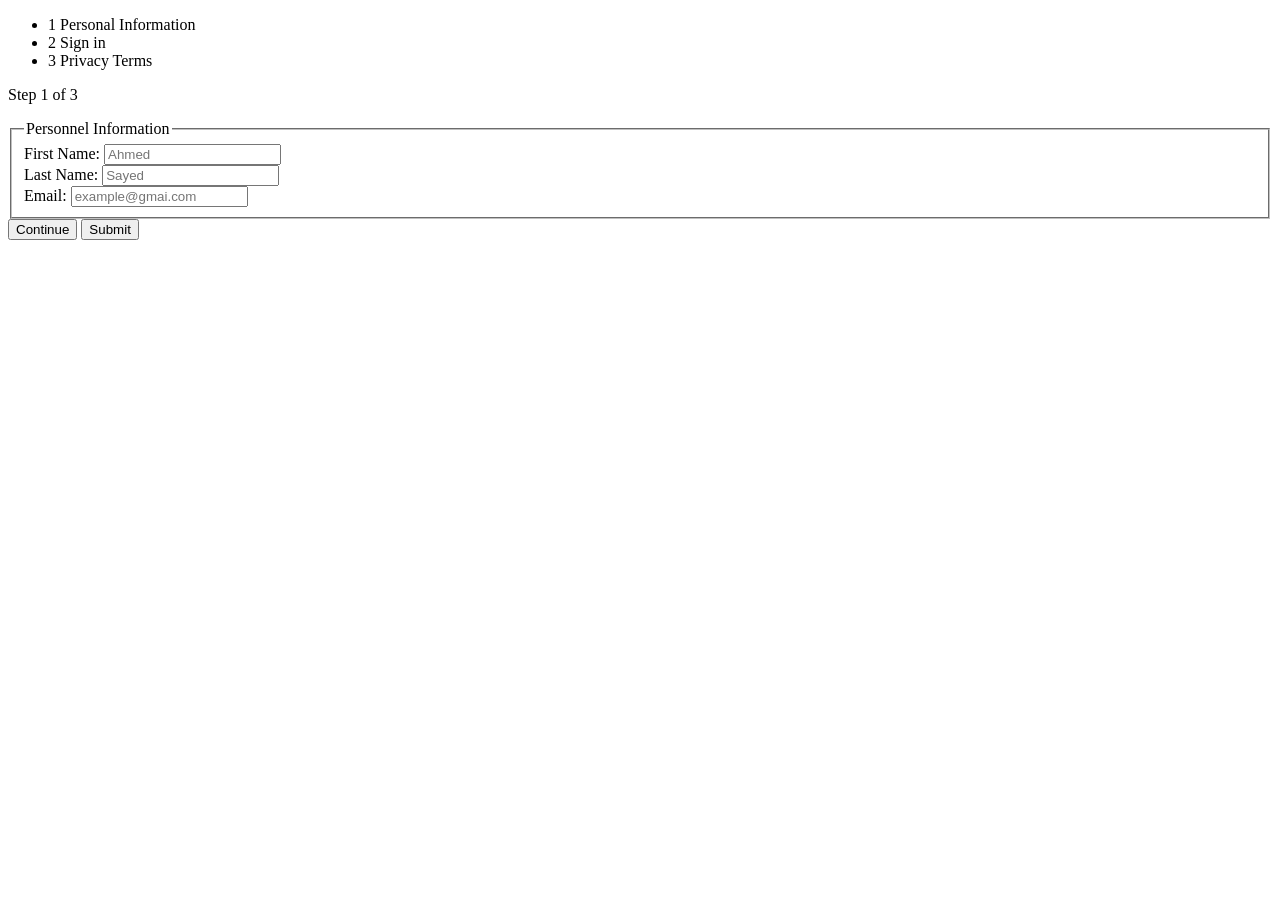
==== Front-End-Engineering/HTML/components.html @ 89ea5d43 "A11y HTML5 Components" ====
<!doctype html>
<html lang="en">
  <head>
    <meta charset="UTF-8" />
    <meta name="viewport" content="width=device-width, initial-scale=1.0" />
    <title>Ready Production A11y HTML5 Components</title>
  </head>
  <body>
    <!-- 1- Multi Step Form Component (msf) -->
    <section class="msf">
      <nav class="msf__pagination" aria-label="Form Pagination Progress">
        <ul>
          <li data-step="1" aria-current="step" tabindex="-1">
            <span class="msf__circle">1</span>
            <span class="msf__label">Personal Information</span>
          </li>
          <li data-step="2" tabindex="-1">
            <span class="msf__circle">2</span>
            <span class="msf__label">Sign in</span>
          </li>
          <li data-step="3" tabindex="-1">
            <span class="msf__circle">3</span>
            <span class="msf__label">Privacy Terms</span>
          </li>
        </ul>
      </nav>
      <p
        role="status"
        aria-live="polite"
        class="msf__status sr-only"
        id="msf-status"
      >
        Step 1 of 3
      </p>
      <form
        action="/submit"
        method="POST"
        id="msf-form"
        class="msf__form"
        novalidate
      >
        <fieldset class="msf__step" data-step="1" aria-current="step">
          <legend>Personnel Information</legend>
          <div class="msf__field">
            <label for="fname">First Name: </label>
            <input
              type="text"
              id="fname"
              name="fname"
              placeholder="Ahmed"
              minlength="2"
              maxlength="20"
              required
              aria-describedby="msf-fname-err"
            />
            <p id="msf-fname-err" class="msf__err" hidden>
              Name must be include from 2 - 20 characters
            </p>
          </div>
          <div class="msf__field">
            <label for="lname">Last Name: </label>
            <input
              type="text"
              id="lname"
              name="lname"
              placeholder="Sayed"
              minlength="2"
              maxlength="20"
              required
              aria-describedby="msf-lname-err"
            />
            <p id="msf-lname-err" class="msf__err" hidden>
              Name must be include from 2 - 20 characters
            </p>
          </div>
          <div class="msf__field">
            <label for="email">Email: </label>
            <input
              type="email"
              id="email"
              name="email"
              placeholder="example@gmai.com"
              pattern="^[^\s]+@[^\s]+\.[a-zA-Z0-9]{2,}$"
              autocomplete="email"
              required
              aria-describedby="msf-email-err"
            />
            <p id="msf-email-err" class="msf__err" hidden>Email Invalid</p>
          </div>
        </fieldset>
        <fieldset data-step="2" tabindex="-1" class="msf__step" hidden>
          <legend>Sign in</legend>
          <div class="msf__field">
            <label for="username">Username: </label>
            <input
              type="text"
              id="username"
              name="username"
              minlength="2"
              maxlength="20"
              autocomplete="username"
              aria-describedby="msf-username-err"
              required
            />
            <p id="msf-username-err" class="msf__err" hidden>
              Invalid username
            </p>
          </div>
          <div class="msf__field">
            <label for="password">Password: </label>
            <input
              type="password"
              id="password"
              name="password"
              minlength="8"
              maxlength="20"
              aria-describedby="msf-pass-err"
              required
            />
            <p id="msf-pass-err" class="msf__err" hidden>Invalid Password</p>
          </div>
        </fieldset>
        <fieldset data-step="3" tabindex="-1" class="msf__step" hidden>
          <legend>Privacy Terms</legend>
          <dl
            class="msf__summary"
            id="msf-summary"
            aria-live="polite"
            hidden
          ></dl>
          <div class="msf__field">
            <input
              type="checkbox"
              id="terms"
              name="terms"
              value="agree-terms"
              required
              aria-describedby="msf-terms-err"
            />
            <label for="terms"
              >I agree with <a href="/terms">terms of privacy.</a></label
            >
            <p id="msf-terms-err" class="msf__err" hidden>
              Must be agree of privacy terms
            </p>
            <div class="msf__status__err" id="msf-status-err" hidden>
              Invalid Steps
            </div>
            <div class="msf__status__success" id="msf-status-success" hidden>
              Valid Steps
            </div>
          </div>
        </fieldset>
        <div class="msf__actions">
          <button
            type="button"
            class="btn msf__btn__info"
            aria-label="Back Step"
            hidden
          >
            Back
          </button>
          <button
            type="button"
            class="btn msf__btn__primary"
            aria-label="Next Step"
          >
            Continue
          </button>
          <button
            type="submit"
            class="btn msf__btn__primary"
            aria-label="Submit Form"
          >
            Submit
          </button>
        </div>
      </form>
    </section>
  </body>
</html>
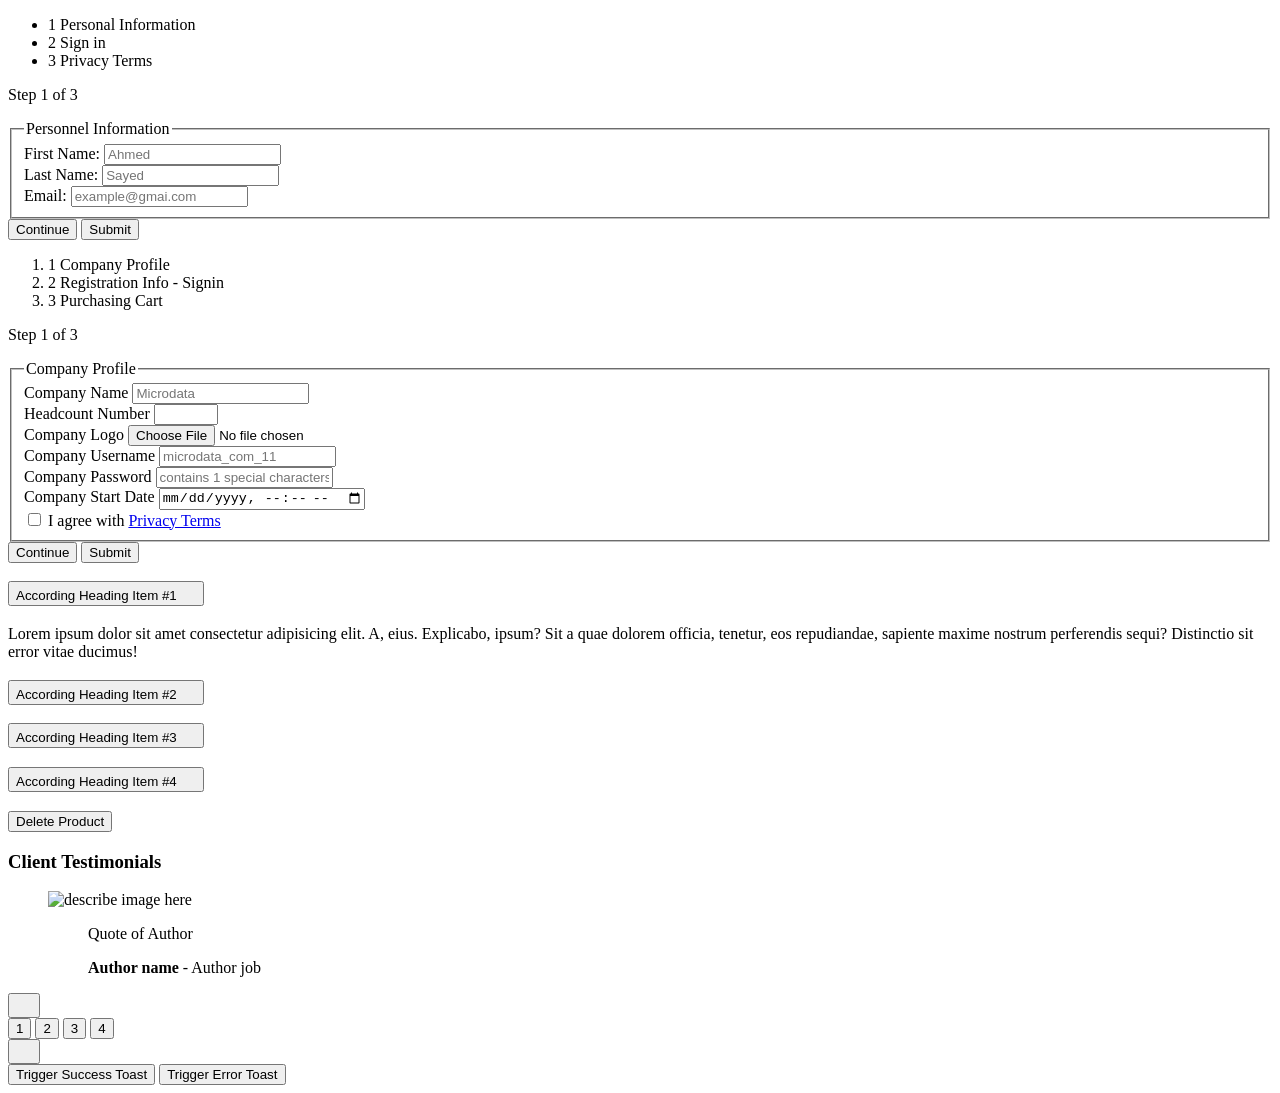
==== commit e4d982f5: "A11y HTML5 Components" ====
--- a/Front-End-Engineering/HTML/components.html
+++ b/Front-End-Engineering/HTML/components.html
@@ -177,5 +177,830 @@
         </div>
       </form>
     </section>
+    <!-- =========================================================== -->
+    <!-- 2- Multi Step Form + Form with Products as checkbox Cards -->
+    <section class="msf">
+      <nav class="msf__pagination" aria-label="Form Pagination Progress">
+        <ol>
+          <li
+            class="msf__step"
+            data-step="1"
+            aria-current="step"
+            aria-label="Step 1 of 3"
+          >
+            <span class="msf__circle">1</span>
+            <span class="msf__label">Company Profile</span>
+          </li>
+          <li
+            class="msf__step"
+            data-step="2"
+            tabindex="-1"
+            aria-label="Step 2 of 3"
+          >
+            <span class="msf__circle">2</span>
+            <span class="msf__label">Registration Info - Signin</span>
+          </li>
+          <li
+            class="msf__step"
+            data-step="3"
+            tabindex="-1"
+            aria-label="Step 3 of 3"
+          >
+            <span class="msf__circle">3</span>
+            <span class="msf__label">Purchasing Cart</span>
+          </li>
+        </ol>
+      </nav>
+      <p
+        class="msf__status sr-only"
+        id="msf-status"
+        role="status"
+        aria-live="polite"
+      >
+        Step 1 of 3
+      </p>
+      <form action="/submit" method="POST" class="msf__form" novalidate>
+        <fieldset class="msf__form-step" data-step="1" aria-current="step">
+          <legend>Company Profile</legend>
+          <div class="msf_form-field">
+            <label for="compname">Company Name</label>
+            <input
+              type="text"
+              minlength="2"
+              maxlength="25"
+              id="compname"
+              name="compname"
+              placeholder="Microdata"
+              autocomplete="off"
+              aria-describedby="msf-compname-err"
+              required
+            />
+            <p id="msf-compname-err" class="msf__error" hidden>Invalid Name</p>
+          </div>
+          <div class="msf_form-field">
+            <label for="comp-count">Headcount Number</label>
+            <input
+              type="number"
+              min="10"
+              max="1000"
+              step="1"
+              id="comp-count"
+              name="comp-count"
+              autocomplete="off"
+              aria-describedby="msf-compcount-err"
+              required
+            />
+            <p id="msf-compcount-err" class="msf__error" hidden>
+              Invalid Number
+            </p>
+          </div>
+          <div class="msf_form-field">
+            <label for="complogo">Company Logo</label>
+            <input
+              type="file"
+              accept="image/png"
+              id="complogo"
+              name="complogo"
+              placeholder="Select any image from png type"
+              aria-describedby="msf-complogo-err"
+              required
+            />
+            <p id="msf-complogo-err" class="msf__error" hidden>Invalid Image</p>
+          </div>
+          <div class="msf_form-field">
+            <label for="compuser">Company Username</label>
+            <input
+              type="text"
+              minlength="6"
+              maxlength="15"
+              id="compuser"
+              name="compuser"
+              placeholder="microdata_com_11"
+              aria-describedby="msf-compuser-err"
+              required
+            />
+            <p id="msf-compuser-err" class="msf__error" hidden>
+              Invalid Username Name
+            </p>
+          </div>
+          <div class="msf_form-field">
+            <label for="comppass">Company Password</label>
+            <input
+              type="password"
+              minlength="8"
+              maxlength="15"
+              id="comppass"
+              name="comppass"
+              placeholder="contains 1 special characters and 2 digits and at least contains 8 characters"
+              aria-describedby="msf-comppass-err"
+              required
+            />
+            <p id="msf-comppass-err" class="msf__error" hidden>
+              Invalid Password
+            </p>
+          </div>
+          <div class="msf_form-field">
+            <label for="compdob">Company Start Date</label>
+            <input
+              type="datetime-local"
+              id="compdob"
+              name="compdob"
+              placeholder="Must be the difference between current date and start date five years at least"
+              aria-describedby="msf-compdob-err"
+              required
+            />
+            <p id="msf-compdob-err" class="msf__error" hidden>
+              Invalid Start Date
+            </p>
+          </div>
+          <div class="msf_form-field">
+            <input
+              type="checkbox"
+              name="terms"
+              id="terms"
+              value="agree-terms"
+              aria-describedby="msf-terms-err"
+              required
+            />
+            <label for="terms"
+              >I agree with <a href="/terms">Privacy Terms</a></label
+            >
+            <p id="msf-terms-err" class="msf__error" hidden>
+              Must be agree with privacy terms
+            </p>
+          </div>
+        </fieldset>
+        <fieldset class="msf__form-step" data-step="2" hidden>
+          <legend>Registration Info - Signin</legend>
+          <div class="msf_form-field">
+            <label for="signuser">Username</label>
+            <input
+              type="text"
+              id="signuser"
+              name="signuser"
+              placeholder="microdata"
+              aria-describedby="msf-signuser-err"
+              autocomplete="off"
+              required
+            />
+            <p id="msf-signuser-err" class="msf__error" hidden>
+              Invalid Username
+            </p>
+          </div>
+          <div class="msf_form-field">
+            <label for="signpass">Password</label>
+            <input
+              type="password"
+              id="signpass"
+              name="signpass"
+              aria-describedby="msf-signpass-err"
+              required
+            />
+            <p id="msf-signpass-err" class="msf__error" hidden>
+              Invalid Password
+            </p>
+          </div>
+          <div class="msf_form-field">
+            <input
+              type="checkbox"
+              name="rememberme"
+              id="rememberme"
+              value="remember-on"
+            />
+            <label for="rememberme">Remember Me</label>
+          </div>
+        </fieldset>
+        <fieldset
+          class="msf__form-step"
+          data-step="3"
+          hidden
+          aria-describedby="pcard-instructions"
+        >
+          <legend>Purchasing Cart</legend>
+          <dl
+            class="msf__summary"
+            id="msf-summary"
+            aria-live="polite"
+            aria-label="Summary"
+          ></dl>
+          <div class="msf__pcard__grid">
+            <div class="msf__form-field msf__form__pcard">
+              <input
+                type="checkbox"
+                id="lenovo-mouse"
+                name="lenovo-mouse"
+                value="lenovo-wireless-mouse"
+                aria-labelledby="lenove-mouse-title"
+                data-price="9.99"
+                data-qty="5"
+                aria-describedby="lenovo-mouse-desc"
+              />
+              <article class="msf__pcard__container">
+                <div class="pcard__image">
+                  <img src="/imgs/mouse.png" alt="Lenovo Wireless Mouse" />
+                </div>
+                <div class="pcard__content">
+                  <label for="lenovo-mouse" class="pcard__label">
+                    <span class="pcard__label__name sr-only"
+                      >Lenovo wireless Mouse</span
+                    >
+                    <span class="pcard__label__qty">5</span>
+                    <span class="pcard__label__price">$9.99</span>
+                  </label>
+                  <h3 id="lenove-mouse-title">Lenovo Wireless Mouse</h3>
+                  <p id="lenovo-mouse-desc">
+                    Describe The quality of Product here (in breif)
+                  </p>
+                </div>
+              </article>
+            </div>
+            <div class="msf__form-field msf__form__pcard">
+              <input
+                type="checkbox"
+                id="hp-mouse"
+                name="hp-mouse"
+                value="hp-wireless-mouse"
+                aria-labelledby="hp-mouse-title"
+                aria-describedby="hp-mouse-desc"
+                data-price="19.99"
+                data-qty="2"
+              />
+              <article class="msf__pcard__container">
+                <div class="pcard__image">
+                  <img src="/imgs/mouse1.png" alt="HP Wireless Mouse" />
+                </div>
+                <div class="pcard__content">
+                  <label for="hp-mouse" class="pcard__label">
+                    <span class="pcard__label__name sr-only"
+                      >HP wireless Mouse</span
+                    >
+                    <span class="pcard__label__qty">2</span>
+                    <span class="pcard__label__price">$19.99</span>
+                  </label>
+                  <h3 id="hp-mouse-title">HP Wireless Mouse</h3>
+                  <p id="hp-mouse-desc">
+                    Describe The quality of Product here (in breif)
+                  </p>
+                </div>
+              </article>
+            </div>
+            <div class="msf__form-field msf__form__pcard">
+              <input
+                type="checkbox"
+                id="dell-mouse"
+                name="dell-mouse"
+                value="dell-wireless-mouse"
+                aria-labelledby="dell-mouse-title"
+                aria-describedby="dell-mouse-desc"
+                data-price="15.9"
+                data-qty="4"
+              />
+              <article class="msf__pcard__container">
+                <div class="pcard__image">
+                  <img src="/imgs/mouse2.png" alt="DELL Wireless Mouse" />
+                </div>
+                <div class="pcard__content">
+                  <label for="dell-mouse" class="pcard__label">
+                    <span class="pcard__label__name sr-only"
+                      >DELL wireless Mouse</span
+                    >
+                    <span class="pcard__label__qty">4</span>
+                    <span class="pcard__label__price">$15.99</span>
+                  </label>
+                  <h3 id="dell-mouse-title">DEll Wireless Mouse</h3>
+                  <p id="dell-mouse-desc">
+                    Describe The quality of Product here (in breif)
+                  </p>
+                </div>
+              </article>
+            </div>
+            <div class="msf__form-field msf__form__pcard">
+              <input
+                type="checkbox"
+                id="microsoft-mouse"
+                name="microsoft-mouse"
+                value="microsoft-wireless-mouse"
+                aria-labelledby="microsoft-mouse-title"
+                aria-describedby="microsoft-mouse-desc"
+                data-price="12.99"
+                data-qty="4"
+              />
+              <article class="msf__pcard__container">
+                <div class="pcard__image">
+                  <img src="/imgs/mouse4.png" alt="Microsoft Wireless Mouse" />
+                </div>
+                <div class="pcard__content">
+                  <label for="microsoft-mouse" class="pcard__label">
+                    <span class="pcard__label__name sr-only"
+                      >Microsoft wireless Mouse</span
+                    >
+                    <span class="pcard__label__qty">4</span>
+                    <span class="pcard__label__price">$12.99</span>
+                  </label>
+                  <h3 id="microsoft-mouse-title">Microsoft Wireless Mouse</h3>
+                  <p id="microsoft-mouse-desc">
+                    Describe The quality of Product here (in breif)
+                  </p>
+                </div>
+              </article>
+            </div>
+          </div>
+          <div class="msf__status-pcard" id="pcard-instructions">
+            <p class="pcard__error" hidden>
+              Must be select one element at least
+            </p>
+            <p class="pcard__success" hidden>
+              Your are select 3 Products - Sub Total = $30
+            </p>
+          </div>
+        </fieldset>
+        <div class="msf__form-actions">
+          <button
+            type="button"
+            id="msf-back-btn"
+            class="btn msf__btn--info"
+            aria-label="Back Step"
+            hidden
+          >
+            Back
+          </button>
+          <button
+            type="button"
+            id="msf-next-btn"
+            class="btn msf__btn--primary"
+            aria-label="Next Step"
+          >
+            Continue
+          </button>
+          <button
+            type="submit"
+            id="msf-submit-btn"
+            class="btn msf__btn--primary"
+            aria-label="Submit Button"
+          >
+            Submit
+          </button>
+        </div>
+      </form>
+    </section>
+    <!-- =========================================================== -->
+    <!-- 3- Accordion Component -->
+    <div class="accordion__wrapper" id="accordion">
+      <div class="accordion__item">
+        <h3 class="accordion__heading">
+          <button
+            class="btn accordion__btn"
+            id="accordion-btn-1"
+            type="button"
+            aria-controls="accordion-panel-1"
+            aria-expanded="true"
+          >
+            According Heading Item #1
+            <svg
+              width="16"
+              height="16"
+              viewBox="0 0 16 16"
+              aria-hidden="true"
+              focusable="false"
+            >
+              <path fill="none" stroke="currentColor" d="" />
+            </svg>
+          </button>
+        </h3>
+        <div
+          class="accordion__content"
+          id="accordion-panel-1"
+          aria-labelledby="accordion-btn-1"
+          role="region"
+        >
+          <p class="accordion__text">
+            Lorem ipsum dolor sit amet consectetur adipisicing elit. A, eius.
+            Explicabo, ipsum? Sit a quae dolorem officia, tenetur, eos
+            repudiandae, sapiente maxime nostrum perferendis sequi? Distinctio
+            sit error vitae ducimus!
+          </p>
+        </div>
+      </div>
+      <div class="accordion__item">
+        <h3 class="accordion__heading">
+          <button
+            class="btn accordion__btn"
+            id="accordion-btn-2"
+            type="button"
+            aria-controls="accordion-panel-2"
+            aria-expanded="false"
+          >
+            According Heading Item #2
+            <svg
+              width="16"
+              height="16"
+              viewBox="0 0 16 16"
+              aria-hidden="true"
+              focusable="false"
+            >
+              <path fill="none" stroke="currentColor" d="" />
+            </svg>
+          </button>
+        </h3>
+        <div
+          class="accordion__content"
+          id="accordion-panel-2"
+          aria-labelledby="accordion-btn-2"
+          role="region"
+          hidden
+        >
+          <p class="accordion__text">
+            Lorem, ipsum dolor sit amet consectetur adipisicing elit. Eaque,
+            totam! Autem officia blanditiis impedit. Quaerat officiis pariatur
+            fugiat ut? Pariatur alias sapiente ipsa corporis fugit dicta
+            praesentium nulla eos libero.
+          </p>
+        </div>
+      </div>
+      <div class="accordion__item">
+        <h3 class="accordion__heading">
+          <button
+            class="btn accordion__btn"
+            id="accordion-btn-3"
+            type="button"
+            aria-controls="accordion-panel-3"
+            aria-expanded="false"
+          >
+            According Heading Item #3
+            <svg
+              width="16"
+              height="16"
+              viewBox="0 0 16 16"
+              aria-hidden="true"
+              focusable="false"
+            >
+              <path fill="none" stroke="currentColor" d="" />
+            </svg>
+          </button>
+        </h3>
+        <div
+          class="accordion__content"
+          id="accordion-panel-3"
+          aria-labelledby="accordion-btn-3"
+          role="region"
+          hidden
+        >
+          <p class="accordion__text">
+            Lorem ipsum dolor, sit amet consectetur adipisicing elit. Earum
+            omnis quam quasi blanditiis neque consequuntur ipsa facilis tempore,
+            obcaecati maxime fuga id doloremque beatae? Ducimus, dolorum.
+            Perspiciatis, explicabo. Impedit, dignissimos.
+          </p>
+        </div>
+      </div>
+      <div class="accordion__item">
+        <h3 class="accordion__heading">
+          <button
+            class="btn accordion__btn"
+            id="accordion-btn-4"
+            type="button"
+            aria-controls="accordion-panel-4"
+            aria-expanded="false"
+          >
+            According Heading Item #4
+            <svg
+              width="16"
+              height="16"
+              viewBox="0 0 16 16"
+              aria-hidden="true"
+              focusable="false"
+            >
+              <path fill="none" stroke="currentColor" d="" />
+            </svg>
+          </button>
+        </h3>
+        <div
+          class="accordion__content"
+          id="accordion-panel-4"
+          aria-labelledby="accordion-btn-4"
+          role="region"
+          hidden
+        >
+          <p class="accordion__text">
+            Lorem ipsum dolor sit amet consectetur adipisicing elit. Fugiat
+            sequi labore quisquam amet ipsam repellendus velit earum, dolorem
+            fugit doloremque quos odit, alias perferendis, facilis sapiente
+            saepe eaque temporibus nulla.
+          </p>
+        </div>
+      </div>
+    </div>
+    <!-- =========================================================== -->
+    <!-- 4- Modal Component -->
+    <!-- Note when wrap form[method=dialog] inside dialog element so when submit form data to server the browser handle all below operation automatically: 
+        1- Browser will stop page reloading
+        2- close the dialog (modal) element by default
+        3- get returnValue of dialog and save it by default
+        button[type=submit][value=delete]
+        dialog[id=modal]>form[method=dialog]
+        const modal = document.getElementById('modal');
+        modal.addEventListener('close', () => {
+            // this refer to window (undefined) which this inside arrow function () => {}
+            const btnValue = modal.returnValue;
+            if(btnValue === "delete") 
+                console.log("you are deleted the product already!")
+            else
+                console.log("you are not deleted the product")
+        })
+
+        -- note for this if form[method=POST] or form[method=GET] when click submit button => the browser send all form data to server and wait to get response then reload the page (if you do not use event.preventDefault())
+        -- note but if dialog>form[method=dialog] in this case the browser will not send form data to server and will stop page reload
+    -->
+    <button class="btn btn--primary" id="modal-trigger" type="button">
+      Delete Product
+    </button>
+    <dialog
+      class="modal"
+      id="modal"
+      aria-labelledby="modal-title"
+      aria-describedby="modal-desc"
+    >
+      <form
+        action="/submit"
+        method="dialog"
+        class="modal__form"
+        id="modal-form"
+        novalidate
+      >
+        <h3 id="modal-title">Modal Title</h3>
+        <p id="modal-desc">
+          Lorem ipsum, dolor sit amet consectetur adipisicing elit. Consequuntur
+          repudiandae numquam iusto, quidem inventore cum suscipit similique
+          dolor libero voluptates quod debitis quam animi, accusamus illum atque
+          nulla officiis voluptatem.
+        </p>
+        <div class="form__actions">
+          <button
+            type="submit"
+            value="cancel"
+            id="modal-cancel"
+            class="btn btn--info"
+          >
+            Cancel
+          </button>
+          <button
+            type="submit"
+            value="delete"
+            id="modal-delete"
+            class="btn btn--primary"
+          >
+            Delete
+          </button>
+        </div>
+        <button
+          type="submit"
+          value="close"
+          id="modal-close"
+          class="btn btn--primary"
+        >
+          &times;
+        </button>
+      </form>
+    </dialog>
+    <!-- =========================================================== -->
+    <!-- 5- Testimonials Carousel Component -->
+    <!-- For Semantic Rules and standards can not use role=tabpanel with ul>li but can use with section but can use role=group with ul>li -->
+    <!--
+        for Carousel there two pattern for semantic:
+            A- section>section or div>div with role=tabpanel and connect with div[role=tablist] (best for semantic)
+            B- ul>li with role=group and can not with div[role=tablist]  (also semantic but not the best)
+     -->
+    <div
+      class="carousel__wrapper"
+      aria-roledescription="carousel"
+      aria-labelledby="carousel-title"
+    >
+      <h3 id="carousel-title">Client Testimonials</h3>
+      <section class="carousel__slider" aria-live="polite">
+        <section
+          aria-label="1 of 4"
+          aria-roledescription="slide"
+          id="carousel-panel-1"
+          role="tabpanel"
+          class="carousel__slide"
+        >
+          <figure class="carousel__content">
+            <img
+              src="/imgs/testimonials-1.png"
+              alt="describe image here"
+              class="carousel__image"
+            />
+            <blockquote
+              class="carousel__quote-wrapper"
+              cite="https://domainnameOfAuthor.com"
+            >
+              <p class="carousel__quote">Quote of Author</p>
+              <footer class="carousel__quote-footer">
+                <strong class="carousel__quote-author">Author name</strong> -
+                <span class="carousel__quote-job">Author job</span>
+              </footer>
+            </blockquote>
+          </figure>
+        </section>
+        <section
+          aria-label="2 of 4"
+          aria-roledescription="slide"
+          id="carousel-panel-2"
+          role="tabpanel"
+          class="carousel__slide"
+          hidden
+        >
+          <figure class="carousel__content">
+            <img
+              src="/imgs/testimonials-2.png"
+              alt="describe image here"
+              class="carousel__image"
+            />
+            <blockquote
+              class="carousel__quote-wrapper"
+              cite="https://domainnameOfAuthor.com"
+            >
+              <p class="carousel__quote">Quote of Author</p>
+              <footer class="carousel__quote-footer">
+                <strong class="carousel__quote-author">Author name</strong> -
+                <span class="carousel__quote-job">Author job</span>
+              </footer>
+            </blockquote>
+          </figure>
+        </section>
+        <section
+          aria-label="3 of 4"
+          aria-roledescription="slide"
+          id="carousel-panel-3"
+          role="tabpanel"
+          class="carousel__slide"
+          hidden
+        >
+          <figure class="carousel__content">
+            <img
+              src="/imgs/testimonials-3.png"
+              alt="describe image here"
+              class="carousel__image"
+            />
+            <blockquote
+              class="carousel__quote-wrapper"
+              cite="https://domainnameOfAuthor.com"
+            >
+              <p class="carousel__quote">Quote of Author</p>
+              <footer class="carousel__quote-footer">
+                <strong class="carousel__quote-author">Author name</strong> -
+                <span class="carousel__quote-job">Author job</span>
+              </footer>
+            </blockquote>
+          </figure>
+        </section>
+        <section
+          aria-label="4 of 4"
+          aria-roledescription="slide"
+          id="carousel-panel-4"
+          role="tabpanel"
+          class="carousel__slide"
+          hidden
+        >
+          <figure class="carousel__content">
+            <img
+              src="/imgs/testimonials-4.png"
+              alt="describe image here"
+              class="carousel__image"
+            />
+            <blockquote
+              class="carousel__quote-wrapper"
+              cite="https://domainnameOfAuthor.com"
+            >
+              <p class="carousel__quote">Quote of Author</p>
+              <footer class="carousel__quote-footer">
+                <strong class="carousel__quote-author">Author name</strong> -
+                <span class="carousel__quote-job">Author job</span>
+              </footer>
+            </blockquote>
+          </figure>
+        </section>
+      </section>
+      <div class="carousel__controls" aria-label="Carousel Controls">
+        <button type="button" aria-label="Previous Slide">
+          <svg
+            width="16"
+            height="16"
+            viewBox="0 0 16 16"
+            aria-hidden="true"
+            focusable="false"
+          >
+            <path fill="currentColor" d="" />
+          </svg>
+        </button>
+        <div
+          class="carousel__tablist"
+          role="tablist"
+          aria-label="Carousel Tablist"
+        >
+          <button
+            type="button"
+            aria-label="Goto Slide 1"
+            role="tab"
+            aria-controls="carousel-panel-1"
+            id="carousel-btn-1"
+            aria-selected="true"
+          >
+            1
+          </button>
+          <button
+            type="button"
+            aria-label="Goto Slide 2"
+            role="tab"
+            aria-controls="carousel-panel-2"
+            id="carousel-btn-2"
+            aria-selected="false"
+            tabindex="-1"
+          >
+            2
+          </button>
+          <button
+            type="button"
+            aria-label="Goto Slide 3"
+            role="tab"
+            aria-controls="carousel-panel-3"
+            id="carousel-btn-3"
+            aria-selected="false"
+            tabindex="-1"
+          >
+            3
+          </button>
+          <button
+            type="button"
+            aria-label="Goto Slide 4"
+            role="tab"
+            aria-controls="carousel-panel-4"
+            id="carousel-btn-4"
+            aria-selected="false"
+            tabindex="-1"
+          >
+            4
+          </button>
+        </div>
+        <button type="button" aria-label="Next Slide">
+          <svg
+            width="16"
+            height="16"
+            viewBox="0 0 16 16"
+            aria-hidden="true"
+            focusable="false"
+          >
+            <path fill="currentColor" d="" />
+          </svg>
+        </button>
+      </div>
+    </div>
+    <!-- =========================================================== -->
+    <!-- 6- Toast Component -->
+    <div
+      class="toast"
+      id="toast"
+      role="status"
+      aria-live="polite"
+      aria-atomic="true"
+      hidden
+    ></div>
+    <!-- 
+        function showToast(message, title, type) {
+            const toast = document.getElementById('toast')
+            // remove all elements wrapped inside toast
+            toast.innerHTML = ""
+            if(type === 'success') {
+                toast.setAttribute('role', 'status')
+                toast.setAttribute('aria-live', 'polite')
+            } else {
+                toast.setAttribute('role', 'alert')
+                toast.setAttribute('aria-live', 'assertive')
+            }
+            const toastTitle = document.createElement('h3')
+            toastTitle.innerText = title
+            const toastMsg = document.createElement('p')
+            toastMsg.innerText = message
+            toast.appendChild(toastTitle)
+            toast.appendChild(toastMsg)
+            toast.removeAttribute('hidden')
+            window.setTimeout(()=> {
+                // value of hidden attribute is empty because hidden is boolean attribute when set with empty meaning make element it hidden when remove make it visible
+                toast.setAttribute('hidden', '')
+            }, 5000)
+        }
+    -->
+    <button
+      type="button"
+      onclick="showToast('success message','Saved', 'success')"
+    >
+      Trigger Success Toast
+    </button>
+    <button
+      type="button"
+      onclick="showToast('error message', 'Saved', 'error')"
+    >
+      Trigger Error Toast
+    </button>
   </body>
 </html>
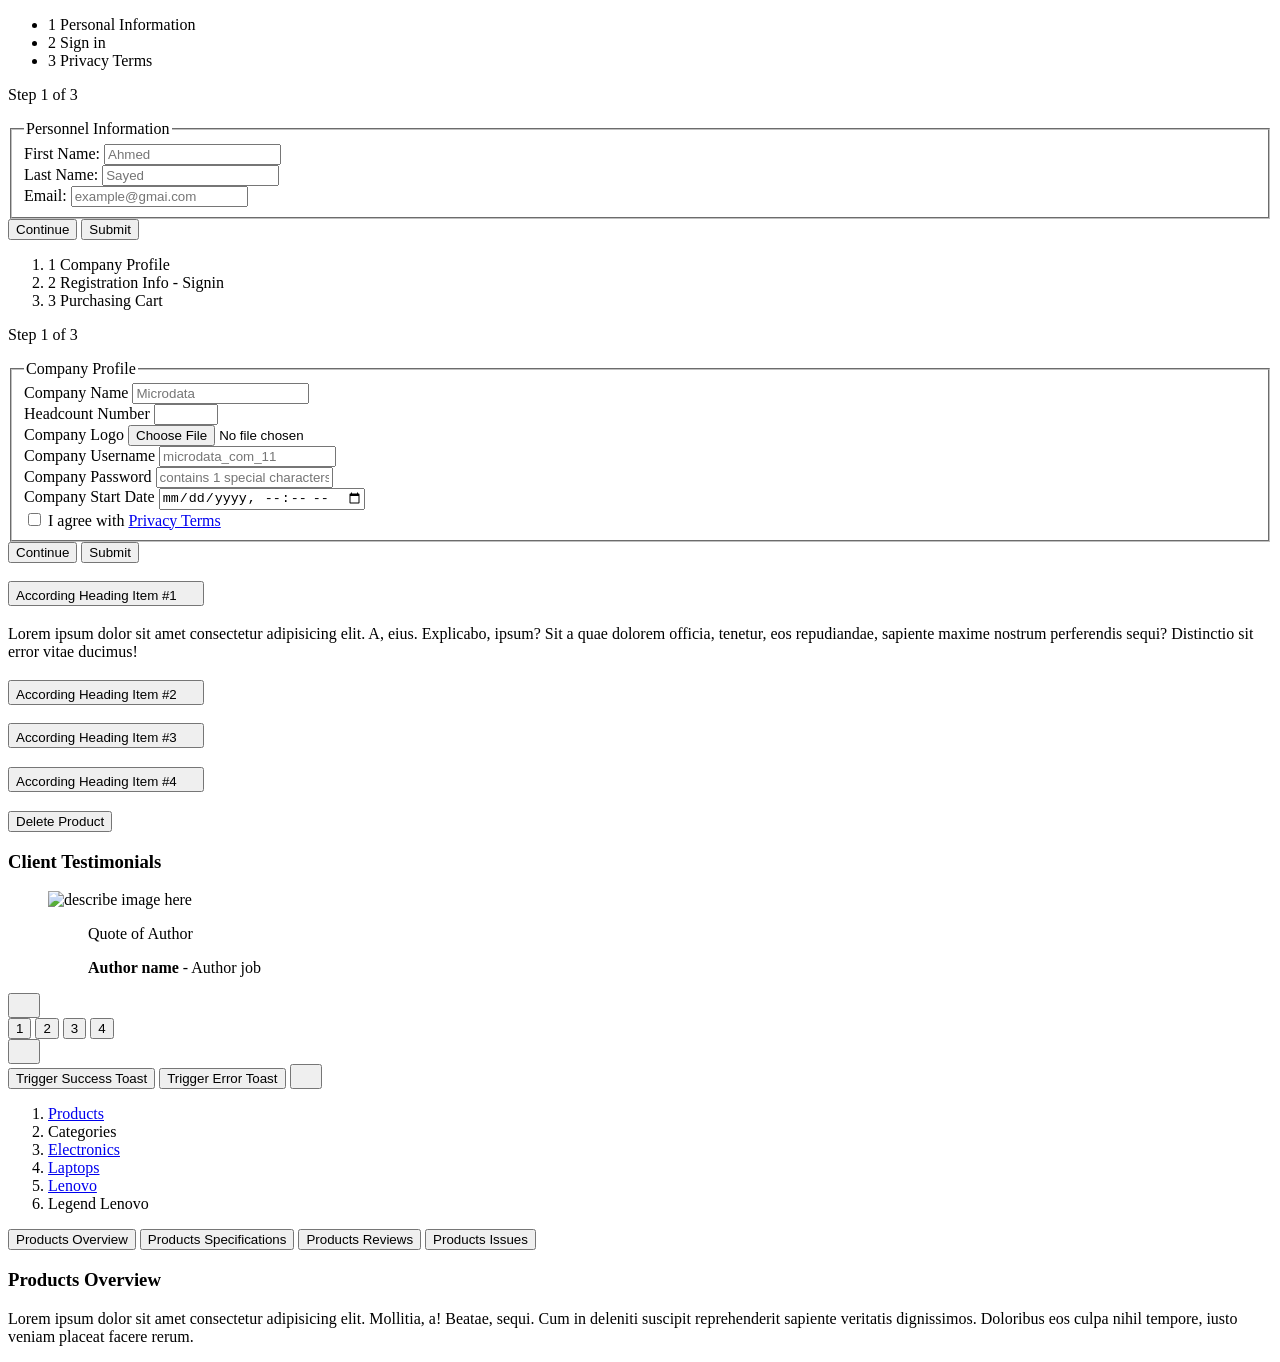
==== commit f37a29a6: "Update A11y HTML5 Components" ====
--- a/Front-End-Engineering/HTML/components.html
+++ b/Front-End-Engineering/HTML/components.html
@@ -992,7 +992,7 @@
     -->
     <button
       type="button"
-      onclick="showToast('success message','Saved', 'success')"
+      onclick="showToast('success message', 'Saved', 'success')"
     >
       Trigger Success Toast
     </button>
@@ -1002,5 +1002,127 @@
     >
       Trigger Error Toast
     </button>
+    <!-- =========================================================== -->
+    <!-- 7- Offcanvas Component -->
+    <button
+      type="button"
+      id="offcanvas-trigger"
+      aria-controls="offcanvas-menu"
+      aria-haspopup="dialog"
+      class="btn btn--primary"
+      aria-label="Open Side Navigation Menu"
+    >
+      <svg
+        width="16"
+        height="16"
+        viewBox="0 0 16 16"
+        aria-hidden="true"
+        focusable="false"
+      >
+        <path fill="currentColor" d="" />
+      </svg>
+    </button>
+    <dialog
+      id="offcanvas-menu"
+      aria-labelledby="offcanvas-title"
+      class="offcanvas"
+    >
+      <div class="offcanvas__content">
+        <header class="offcanvas__header">
+          <h3 id="offcanvas-title">Offcanvas Title</h3>
+          <form action="/submit" method="dialog" novalidate>
+            <button
+              type="submit"
+              value="close-offcanvas"
+              aria-label="Close Navigation Menu"
+            >
+              &times;
+            </button>
+          </form>
+        </header>
+        <nav class="offcanvas__navigation">
+          <ul>
+            <li><a class="offcanvas__link" href="/">Home</a></li>
+            <li><a class="offcanvas__link" href="/about">About</a></li>
+            <li><a class="offcanvas__link" href="/services">Services</a></li>
+            <li><a class="offcanvas__link" href="/careers">Careers</a></li>
+          </ul>
+        </nav>
+        <footer class="offcanvas__footer">
+          <p class="offcanvas__text">
+            Current User: <strong>admin@microdata.com</strong>
+          </p>
+        </footer>
+      </div>
+    </dialog>
+    <!-- =========================================================== -->
+    <!-- 8- Breadcrumb Component -->
+    <nav class="breadcrumb" aria-label="Breadcrumb Navigation">
+      <ol class="breadcrumb__list">
+        <li class="breadcrumb__item">
+          <a href="/products" class="breadcrumb__link">Products</a>
+        </li>
+        <li class="breadcrumb__item">
+          <a href="/products/categories" class="breadcrumb__link"></a>Categories
+        </li>
+        <li class="breadcrumb__item">
+          <a href="/products/categories/electronics/" class="breadcrumb__link"
+            >Electronics</a
+          >
+        </li>
+        <li class="breadcrumb__item">
+          <a
+            href="/products/categories/electronics/laptops
+            class="breadcrumb__link"
+          >Laptops</a>
+        </li>
+        <li class="breadcrumb__item">
+          <a
+            href="/products/categories/electronics/laptops/lenovo"
+            class="breadcrumb__link"
+          >Lenovo</a>
+        </li>
+        <li class="breadcrumb__item">
+          <span
+            aria-current="page"
+            class="breadcrumb__link-active"
+          >Legend Lenovo</span>
+        </li>
+      </ol>
+    </nav>
+    <!-- =========================================================== -->
+    <!-- 9- Tablist Component -->
+    <div class="tablist__wrapper">
+        <div class="tablist__buttons" role="tablist" aria-label="Shopping Products Details">
+            <button type="button" role="tab" id="tab-btn-overview" aria-controls="panel-overview" aria-selected="true">
+                Products Overview
+            </button>
+            <button type="button" role="tab" id="tab-btn-specification" aria-controls="panel-specification" aria-selected="false" tabindex="-1">
+                Products Specifications
+            </button>
+            <button type="button" role="tab" id="tab-btn-reviews" aria-controls="panel-reviews" aria-selected="false" tabindex="-1">
+                Products Reviews
+            </button>
+            <button type="button" role="tab" id="tab-btn-issues" aria-controls="panel-issues" aria-selected="false" tabindex="-1">
+                Products Issues
+            </button>
+        </div>
+        <div class="tablist__panel" role="tabpanel" id="panel-overview" aria-labelledby="tab-btn-overview">
+            <h3>Products Overview</h3>
+            <p>Lorem ipsum dolor sit amet consectetur adipisicing elit. Mollitia, a! Beatae, sequi. Cum in deleniti suscipit reprehenderit sapiente veritatis dignissimos. Doloribus eos culpa nihil tempore, iusto veniam placeat facere rerum.</p>
+        </div>
+        <div class="tablist__panel" role="tabpanel" id="panel-specification" aria-labelledby="tab-btn-specification" hidden>
+            <h3>Products Specifications</h3>
+            <p>Lorem ipsum dolor sit amet consectetur adipisicing elit. Mollitia, a! Beatae, sequi. Cum in deleniti suscipit reprehenderit sapiente veritatis dignissimos. Doloribus eos culpa nihil tempore, iusto veniam placeat facere rerum.</p>
+        </div>
+        <div class="tablist__panel" role="tabpanel" id="panel-reviews" aria-labelledby="tab-btn-reviews" hidden>
+            <h3>Products Reviews</h3>
+            <p>Lorem ipsum dolor sit amet consectetur adipisicing elit. Mollitia, a! Beatae, sequi. Cum in deleniti suscipit reprehenderit sapiente veritatis dignissimos. Doloribus eos culpa nihil tempore, iusto veniam placeat facere rerum.</p>
+        </div>
+        <div class="tablist__panel" role="tabpanel" id="panel-issues" aria-labelledby="tab-btn-issues" hidden>
+            <h3>Products Issues</h3>
+            <p>Lorem ipsum dolor sit amet consectetur adipisicing elit. Mollitia, a! Beatae, sequi. Cum in deleniti suscipit reprehenderit sapiente veritatis dignissimos. Doloribus eos culpa nihil tempore, iusto veniam placeat facere rerum.</p>
+        </div>
+    </div>
   </body>
 </html>
